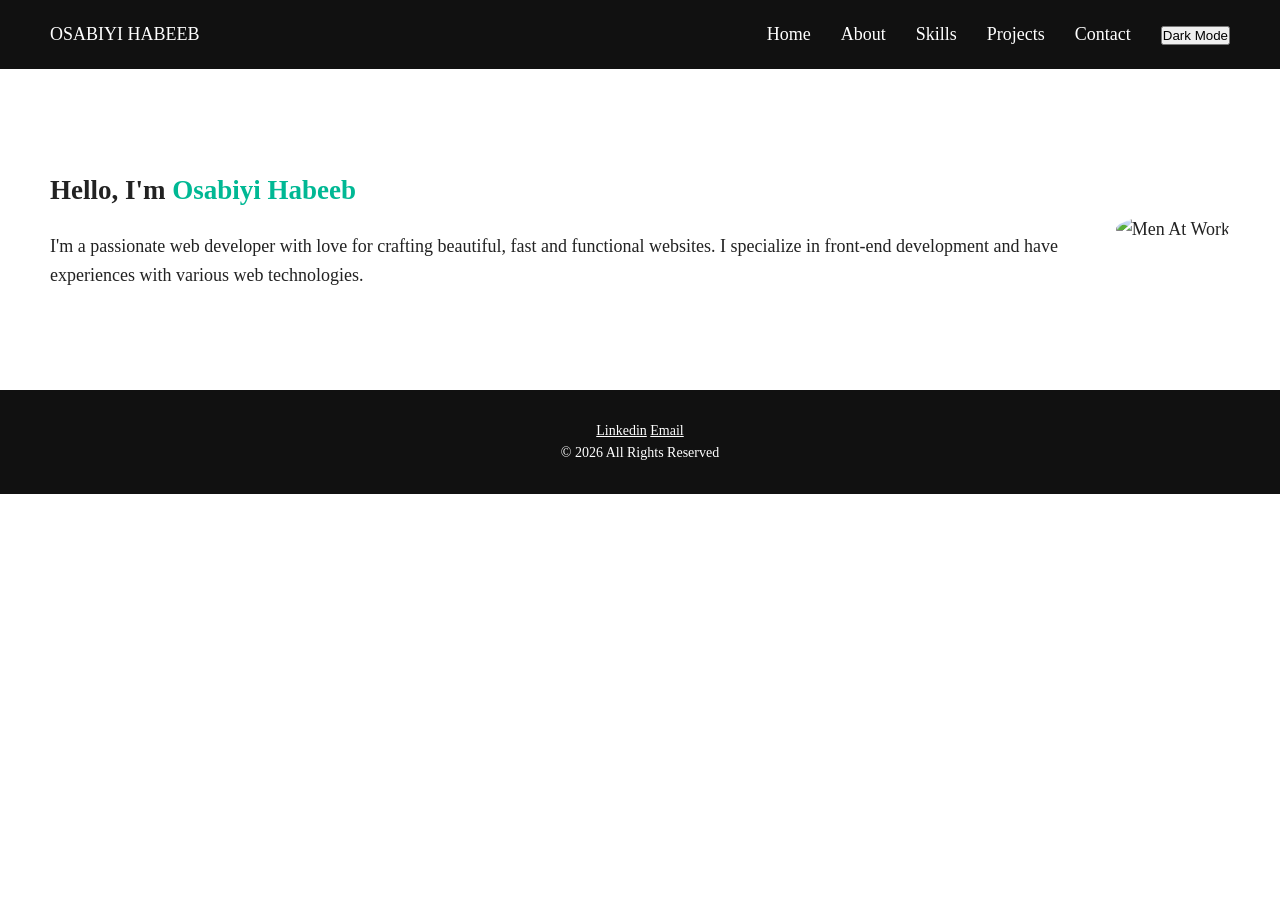
==== index.html @ 67dd4dcb "Add files via upload" ====
<!DOCTYPE html>
<html lang="en">
    <head>
        <meta charset="UTF-8" />
        <meta name="viewport" content="width=device-width, initial-scale=1.0">
        <title> OSABIYI HABEEB</title>
        <link rel="stylesheet" href="style.css" />
    </head>
    <body>
        <header>
            <nav class="navbar">
                <div class="logo">OSABIYI HABEEB</div>
                <ul class="nav-links">
                    <li><a href="index.html">Home</a></li>
                    <li><a href="about.html">About</a></li>
                    <li><a href="skills.html">Skills</a></li>
                    <li><a href="projects.html">Projects</a></li>
                    <li><a href="contact.html">Contact</a></li>
                    <li><button class="onclick" onclick="toggleDarkMode()">Dark Mode</button></li>

                </ul>
                <div class="menu-toggle" id="menu-toggle">&#9776;</div>
                </nav>
        </header>

        <section id="home" class="hero">
            <div class="hero-content">
                <div class="hero-text">
                    <h1>Hello, I'm <span class="highlight">Osabiyi Habeeb</span></h1>
                    <p>I'm a passionate web developer with love for crafting beautiful, fast and functional websites. I specialize in front-end development and have experiences with various web technologies.</p>
                   </div>
                    <div class="hero-image">
                        <img src="images/work1.jpeg" alt="Men At Work">
                    </div>
                </div>
            </div>
        </section>

        <footer>
          <ul class="footer-links">
            <a href="https://www.linkedin.com/in/osabiyi-habeeb?utm_source=share_via&utm_content=profile&utm_medium=member_ios">Linkedin</a>
            
            <a href="osabiyihabeeb@gmail.com">Email</a>
          </ul>
            <p>&copy; 2026 All Rights Reserved</p>
        </footer>

        <script src="script.js"></script>

        </body>
        </html>
---- style.css ----
* {
    margin: 0;
    padding: 0;
    box-sizing: border-box;
}

body {
    font-size: large;
    font-family: 'poppins' sans-serif;
    color: #222;
    background-color: #fff;
    line-height: 1.6;
    transition: background-color 0.3s ease, color 0.3s ease;
}

.dark-mode {
  background-color: black;
  color: white;
}


a  {
    text-decoration: none;
    color: inherit;
}

h1, h2 {
    margin-bottom: 20px;
}

.navbar {
    display: flex;
    justify-content: space-between;
    align-items: center;
    padding: 20px 50px;
    background-color: #111;
    color: #fff;
}

.nav-links {
    display: flex;
    list-style: none;
    gap: 30px;
}

.nav-links a:hover {
    color: #00b894;
}

.menu-toggle {
    display: none;
    font-size: 28px;
    cursor: pointer;
}
.onclick:hover {
    color: #00b894;
}

.hero {
    padding: 100px 50px;
    
}

.hero-content {
    display: flex;
    align-items: center;
    justify-content: space-between;
    flex-wrap: wrap;
    gap: 40px;
}

.hero-text {
    flex: 1 1 45%;
}

.hero-image img {
    width: 100%;
    
    max-width: 450px;
    border-radius: 50%;
}

.highlight {
    color: #00b894;
}



.git {
    background-color: #00b894;
    border: none;
    padding: 10px 25px;
    border-radius: 25px;
    color: #fff;
    cursor: pointer;
}

.git:hover {
    background-color: #00997a;
}

.btn {
    background-color: #00b894;
    border: none;
    padding: 10px 25px;
    border-radius: 25px;
    color: #fff;
    cursor: pointer;
}

.btn:hover {
    background-color: #00997a;
}

.about-content {
    display: flex;
    align-items: center;
    justify-content: space-between;
    flex-wrap: wrap;
    gap: 40px;
    padding: 100px 50px;
}

.about-image img {
    width: 100%;
    max-width: 400px;
    border-radius: 50%;
}

.about-text {
    flex: 1 1 45%;
}

.skills {
    padding: 80px 20px;
    text-align: center;
}

.skills-container {
    display: flex;
    flex-wrap: wrap;
    justify-content: center;
    gap: 15px;
}

.skill-card {
    background-color: #00b894;
    color: #fff;
    padding: 15px 30px;
    border-radius: 10px;
    font-weight: bold;
}

.projects {
    padding: 80px 20px;
    text-align: center;
}
 
.project-container {
    display: grid;
    grid-template-columns: repeat(auto-fit, minmax(250px, 1fr));
    gap: 20px;
}

.project-card {
    border-radius: 10px;
    overflow: hidden;
    box-shadow: 0 2px 6px rgba(0,0,0,0.1);
}

.project-card img {
    width: 100%;
    height: 180px;
    object-fit: cover;
}

.project-card h3 {
    margin: 10px 0;
}

.contact {
    padding: 80px 20px;
    text-align: center;
}

form {
    display: flex;
    flex-direction: column;
    gap: 15px;
    max-width: 400px;
    margin: auto;
}

input, textarea {
    padding: 10px;
    border: 1px solid #ccc;
    border-radius: 5px;
}

footer {
    text-align: center;
    padding: 30px;
    background-color: #111;
    color: #fff;
    font-size: 14px;
    
}

footer a {
    text-decoration: underline;
    justify-content: space-between;
    
}

footer a:hover {
    color: #00b894;
}

@media (max-width: 768px) {
    .nav-links {
        display: none;
        flex-direction: column;
        background-color: #111;
        position: absolute;
        top: 60px;
        right: 0;
        width: 200px;
        padding: 20px;
    }


.menu-toggle {
    display: block;
    }
.nav-links.active {
    display: flex;
    }

.hero-content,
.about-content {
    flex-direction: column;
    text-align: center;
    }
}
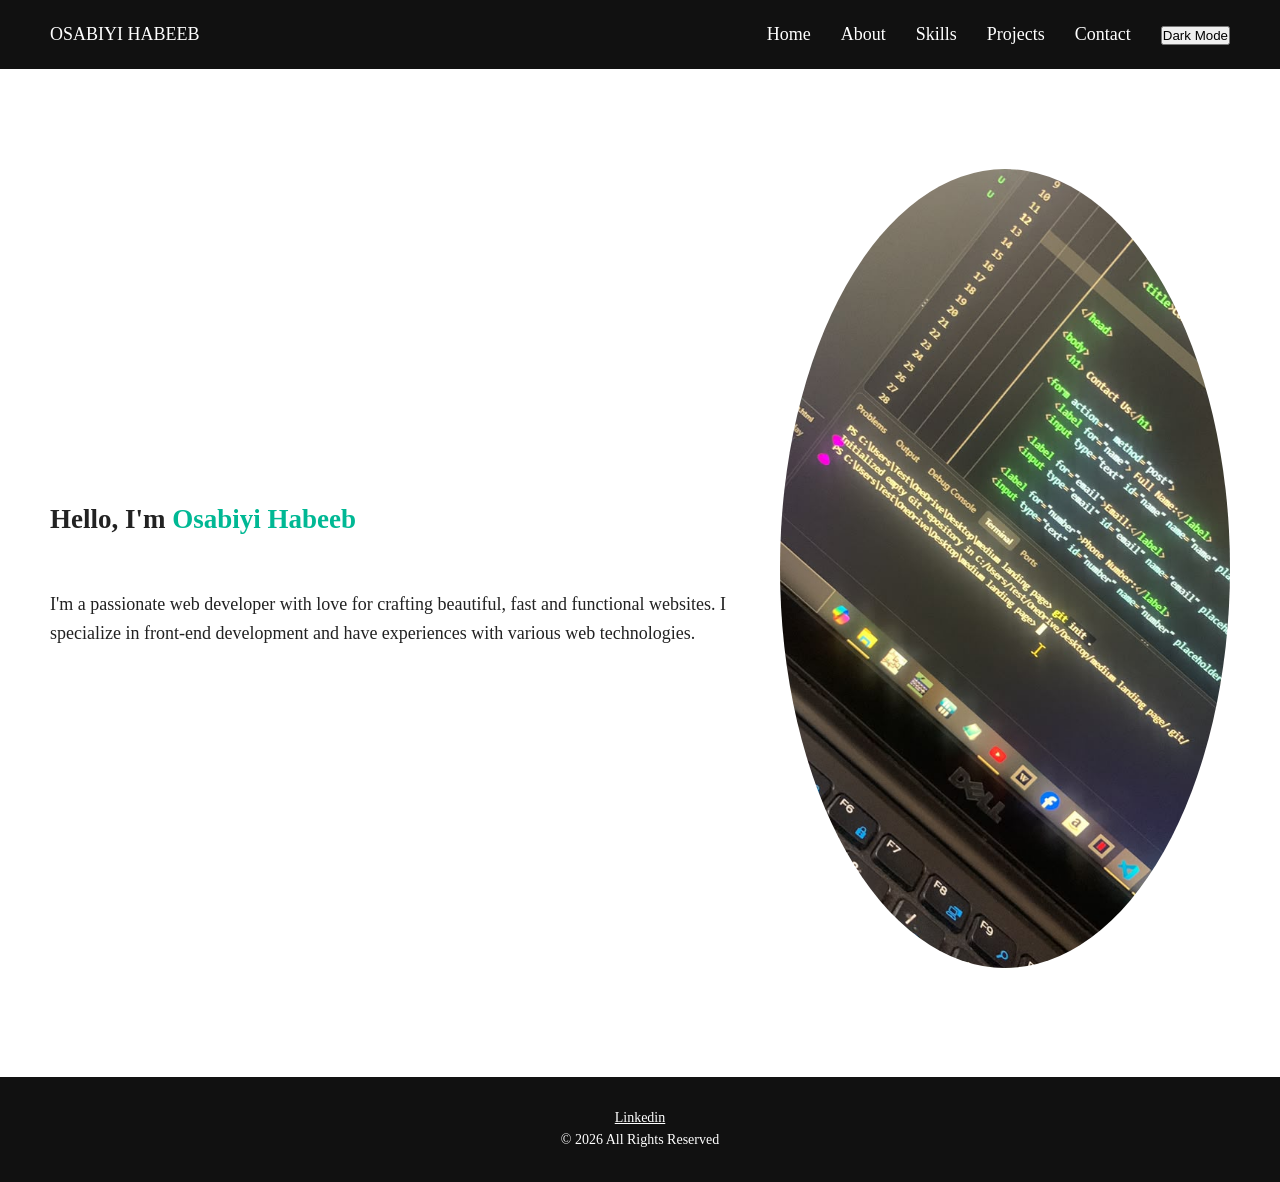
==== commit 89fb68a2: "Add files via upload" ====
--- a/index.html
+++ b/index.html
@@ -26,7 +26,7 @@
         <section id="home" class="hero">
             <div class="hero-content">
                 <div class="hero-text">
-                    <h1>Hello, I'm <span class="highlight">Osabiyi Habeeb</span></h1>
+                    <h1>Hello, I'm <span class="highlight">Osabiyi Habeeb</span></h1> <br>
                     <p>I'm a passionate web developer with love for crafting beautiful, fast and functional websites. I specialize in front-end development and have experiences with various web technologies.</p>
                    </div>
                     <div class="hero-image">
@@ -38,10 +38,9 @@
 
         <footer>
           <ul class="footer-links">
-            <a href="https://www.linkedin.com/in/osabiyi-habeeb?utm_source=share_via&utm_content=profile&utm_medium=member_ios">Linkedin</a>
-            
-            <a href="osabiyihabeeb@gmail.com">Email</a>
-          </ul>
+            <a href="https://www.linkedin.com/in/osabiyi-habeeb?utm_source=share_via&utm_content=profile&utm_medium=member_ios">Linkedin</a>            
+             
+        </ul>
             <p>&copy; 2026 All Rights Reserved</p>
         </footer>
 
--- a/style.css
+++ b/style.css
@@ -110,6 +110,27 @@
 
 .btn:hover {
     background-color: #00997a;
+}
+
+.click {
+    background-color: #00b894;
+    border: none;
+    padding: 10px 25px;
+    border-radius: 25px;
+    color: #fff;
+    cursor: pointer;
+}
+
+.click:hover {
+    background-color: #00997a;
+}
+
+p a:hover {
+     background-color: #00997a;
+}
+
+p a {
+    text-decoration: underline;
 }
 
 .about-content {
